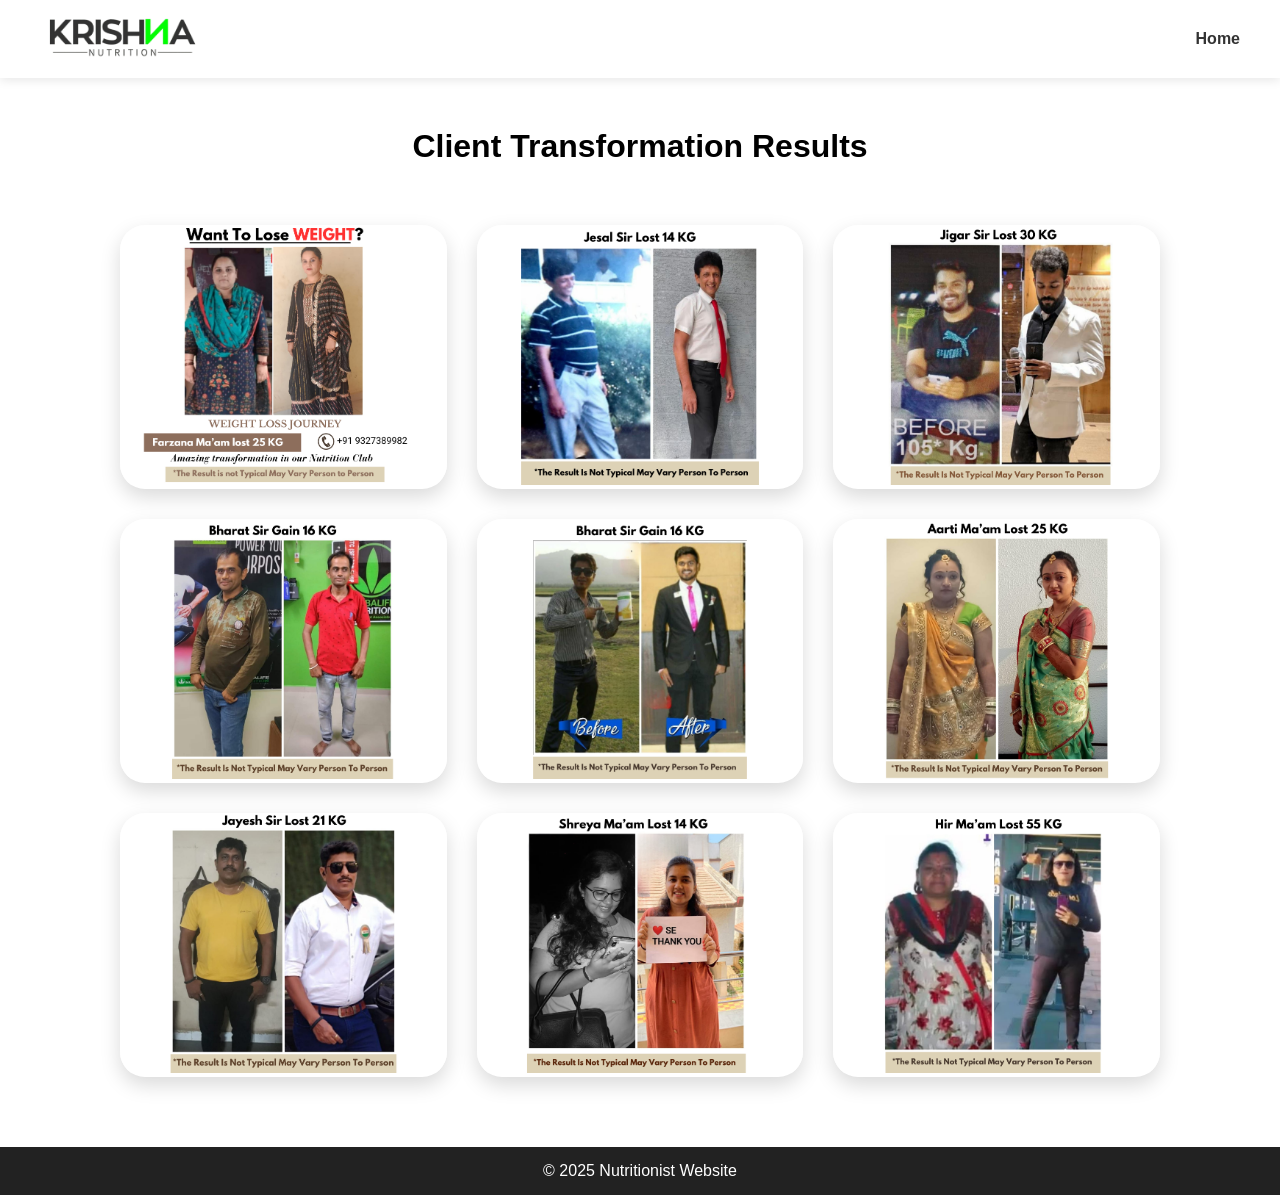
==== results.html @ 7b41bbb6 "Initial Krishnanutrition Website" ====
<!DOCTYPE html>
<html lang="en">
<head>
<meta charset="UTF-8">
<meta name="viewport" content="width=device-width, initial-scale=1.0">
<title>Transformation Results</title>

<style>
:root {
  --primary:#2e8b57;
  --dark:#222;
}

* {margin:0; padding:0; box-sizing:border-box; font-family:Arial, sans-serif;}

header {
  padding:15px 40px;
  display:flex;
  justify-content:space-between;
  align-items:center;
  box-shadow:0 2px 10px rgba(0,0,0,0.1);
}

.logo {font-size:24px; font-weight:bold; color:var(--primary);}
 .logo img {height:48px; display:block;}
nav a {margin-left:20px; text-decoration:none; color:#333; font-weight:600;}

.page-title {
  text-align:center;
  padding:50px 20px 20px;
}

.gallery {
  padding:40px 30px 70px;
  display:grid;
  grid-template-columns: repeat(3, 1fr);
  gap:30px;
  max-width:1100px;
  margin:0 auto;
}

.result-box {
  border-radius:25px;
  overflow:hidden;
  box-shadow:0 8px 20px rgba(0,0,0,0.15);
  background:white;
}

.result-box img {
  width:100%;
  height:260px;
  object-fit:cover;
}

.result-box p {
  text-align:center;
  padding:10px;
  font-weight:600;
}

footer {
  background:var(--dark);
  color:white;
  text-align:center;
  padding:15px;
}

/* Responsive tweaks for gallery */
@media (max-width: 900px) {
  .gallery {
    grid-template-columns: repeat(2, 1fr);
    padding: 30px 20px 50px;
  }
}

@media (max-width: 600px) {
  .gallery {
    grid-template-columns: 1fr;
    padding: 20px 14px 40px;
  }
}
</style>
</head>

<body>

<header>
  <a href="index.html" class="logo">
    <img src="images/mainlogo.png" alt="Krishna Nutrition logo" onerror="this.onerror=null;this.style.display='none'">
  </a>
  <nav>
    <a href="index.html">Home</a>
  </nav>
</header>

<div class="page-title">
  <h1>Client Transformation Results</h1>
</div>

<section class="gallery">

  <div class="result-box">
    <img src="images/t1.png" alt="Transformation example - Weight Loss, 3 months">
  </div>

  <div class="result-box">
    <img src="images/t5.png" alt="Transformation example - Fat Loss Journey">
  </div>

  <div class="result-box">
    <img src="images/t2.png" alt="Transformation example - Healthy Lifestyle">
  </div>

  <div class="result-box">
    <img src="images/t3.png" alt="Transformation example - Muscle Gain">
  </div>

  <div class="result-box">
    <img src="images/t4.png" alt="Transformation example - Weight Management">
  </div>

  <div class="result-box">
    <img src="images/t6.png" alt="Transformation example - Energy Boost">
  </div>

  <div class="result-box">
    <img src="images/t7.png" alt="Transformation example - Body Transformation">
  </div>

  <div class="result-box">
    <img src="images/t8.png" alt="Transformation example - Healthy Routine">
  </div>

  <div class="result-box">
    <img src="images/t9.png" alt="Transformation example - Confidence Gained">
  </div>

</section>

<footer>
  © 2025 Nutritionist Website
</footer>

</body>
</html>
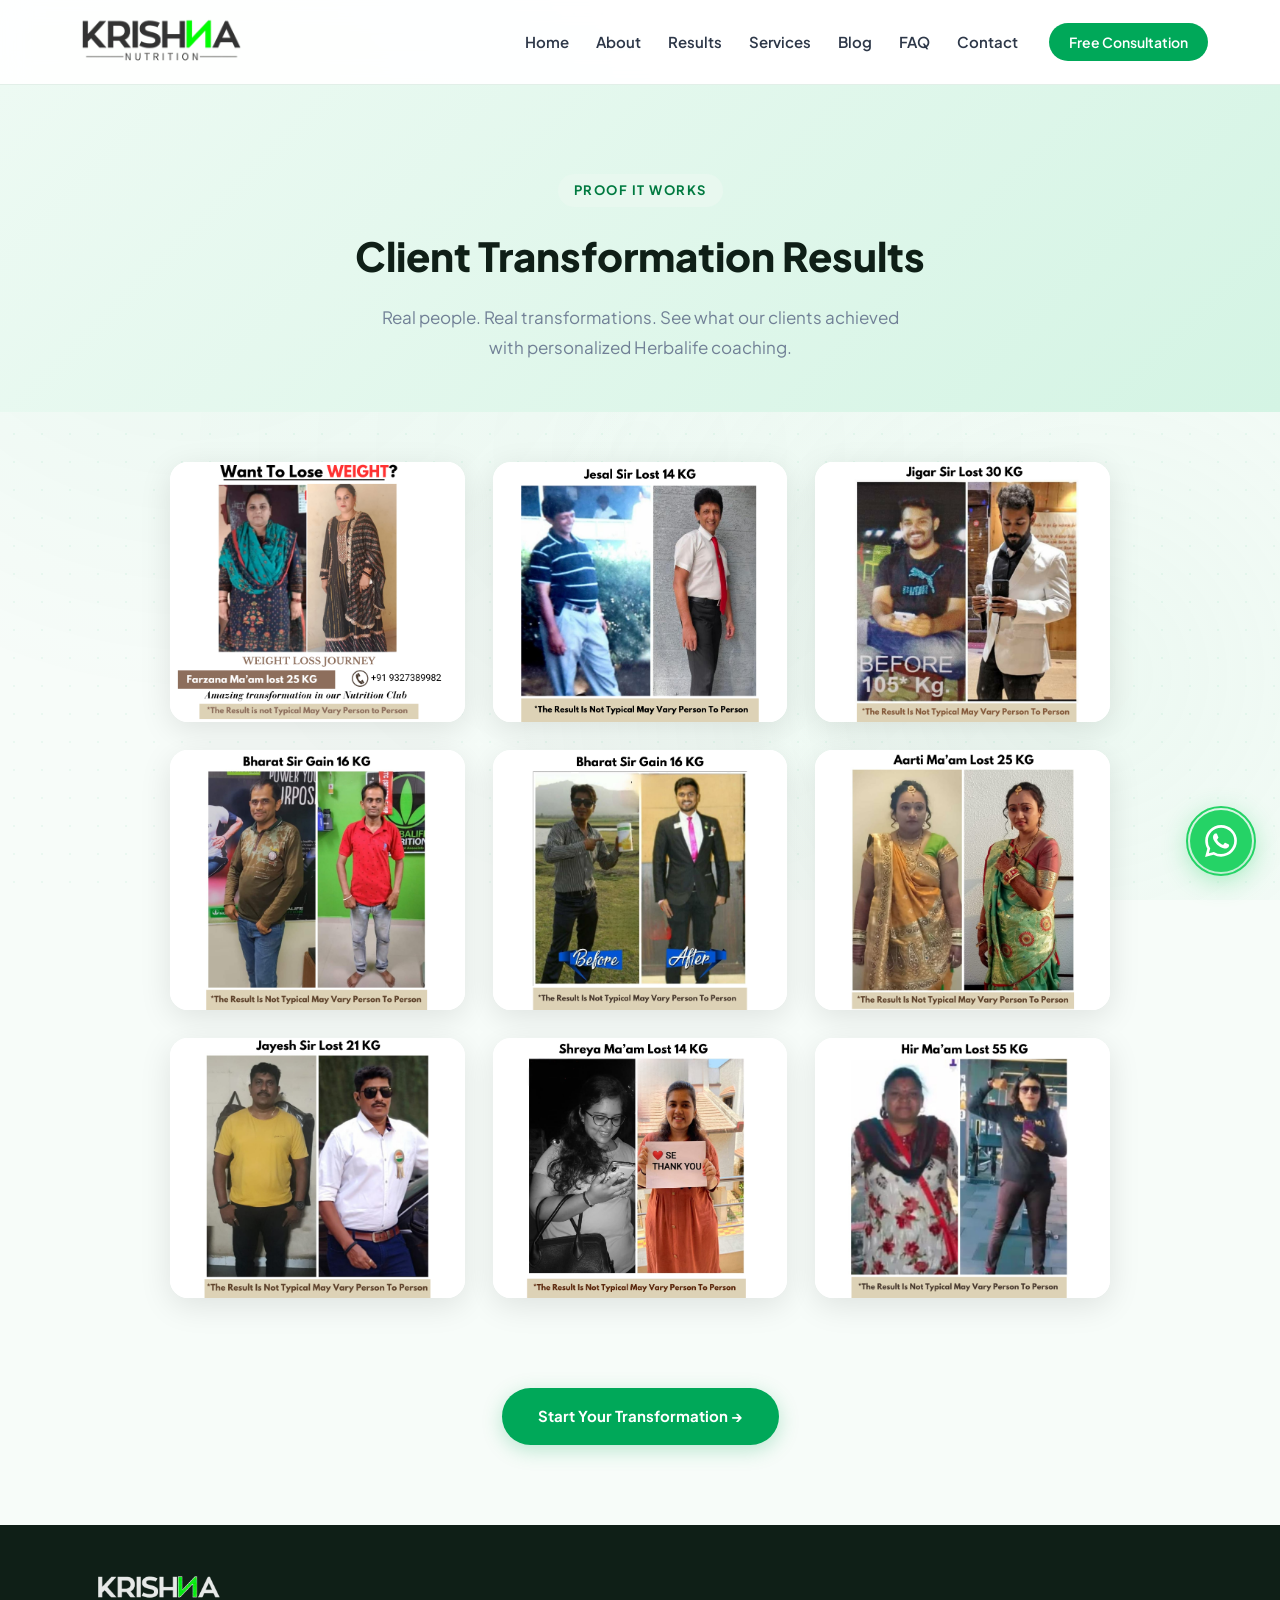
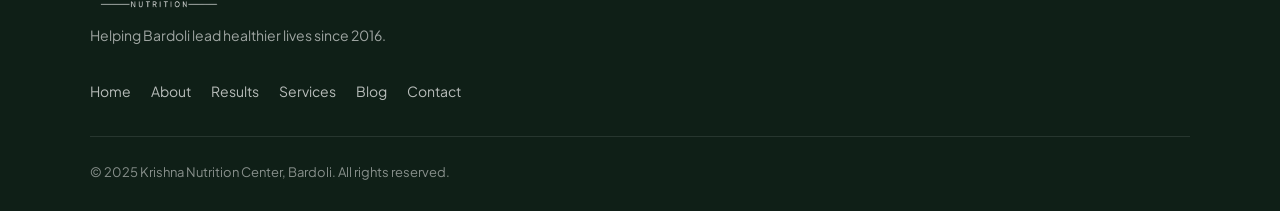
==== commit a7430b45: "Updated website" ====
--- a/results.html
+++ b/results.html
@@ -1,145 +1,181 @@
 <!DOCTYPE html>
 <html lang="en">
 <head>
-<meta charset="UTF-8">
-<meta name="viewport" content="width=device-width, initial-scale=1.0">
-<title>Transformation Results</title>
-
-<style>
-:root {
-  --primary:#2e8b57;
-  --dark:#222;
-}
-
-* {margin:0; padding:0; box-sizing:border-box; font-family:Arial, sans-serif;}
-
-header {
-  padding:15px 40px;
-  display:flex;
-  justify-content:space-between;
-  align-items:center;
-  box-shadow:0 2px 10px rgba(0,0,0,0.1);
-}
-
-.logo {font-size:24px; font-weight:bold; color:var(--primary);}
- .logo img {height:48px; display:block;}
-nav a {margin-left:20px; text-decoration:none; color:#333; font-weight:600;}
-
-.page-title {
-  text-align:center;
-  padding:50px 20px 20px;
-}
-
-.gallery {
-  padding:40px 30px 70px;
-  display:grid;
-  grid-template-columns: repeat(3, 1fr);
-  gap:30px;
-  max-width:1100px;
-  margin:0 auto;
-}
-
-.result-box {
-  border-radius:25px;
-  overflow:hidden;
-  box-shadow:0 8px 20px rgba(0,0,0,0.15);
-  background:white;
-}
-
-.result-box img {
-  width:100%;
-  height:260px;
-  object-fit:cover;
-}
-
-.result-box p {
-  text-align:center;
-  padding:10px;
-  font-weight:600;
-}
-
-footer {
-  background:var(--dark);
-  color:white;
-  text-align:center;
-  padding:15px;
-}
-
-/* Responsive tweaks for gallery */
-@media (max-width: 900px) {
-  .gallery {
-    grid-template-columns: repeat(2, 1fr);
-    padding: 30px 20px 50px;
-  }
-}
-
-@media (max-width: 600px) {
-  .gallery {
-    grid-template-columns: 1fr;
-    padding: 20px 14px 40px;
-  }
-}
-</style>
+  <meta charset="UTF-8">
+  <meta name="viewport" content="width=device-width, initial-scale=1.0">
+  <title>Transformation Results | Krishna Nutrition Bardoli</title>
+  <meta name="description" content="Real client transformation results from Krishna Nutrition Center, Bardoli. Weight loss, fat loss, and wellness success stories.">
+  <link rel="preconnect" href="https://fonts.googleapis.com">
+  <link href="https://fonts.googleapis.com/css2?family=Plus+Jakarta+Sans:wght@400;500;600;700;800&display=swap" rel="stylesheet">
+  <link rel="stylesheet" href="style.css">
+  <style>
+    .results-hero {
+      text-align: center;
+      padding: 90px 80px 50px;
+      background: linear-gradient(135deg, #edfaf3, #d4f4e4);
+    }
+    .results-hero h1 {
+      font-size: 40px;
+      font-weight: 800;
+      color: var(--dark);
+      margin-bottom: 12px;
+    }
+    .results-hero p {
+      color: var(--text-muted);
+      font-size: 17px;
+      max-width: 520px;
+      margin: 0 auto;
+    }
+    .gallery {
+      padding: 50px 80px 90px;
+      display: grid;
+      grid-template-columns: repeat(3, 1fr);
+      gap: 28px;
+      max-width: 1100px;
+      margin: 0 auto;
+    }
+    .result-box {
+      border-radius: var(--radius);
+      overflow: hidden;
+      box-shadow: var(--shadow-md);
+      background: white;
+      transition: transform var(--transition), box-shadow var(--transition);
+    }
+    .result-box:hover {
+      transform: translateY(-6px);
+      box-shadow: var(--shadow-lg);
+    }
+    .result-box img {
+      width: 100%;
+      height: 260px;
+      object-fit: cover;
+    }
+    .results-cta {
+      text-align: center;
+      padding: 0 24px 80px;
+    }
+    @media (max-width: 1024px) {
+      .results-hero { padding: 80px 40px 40px; }
+      .gallery { padding: 40px 40px 70px; grid-template-columns: repeat(2, 1fr); }
+    }
+    @media (max-width: 600px) {
+      .results-hero { padding: 80px 24px 36px; }
+      .results-hero h1 { font-size: 28px; }
+      .gallery { grid-template-columns: 1fr; padding: 30px 20px 60px; gap: 20px; }
+      .result-box img { height: 220px; }
+    }
+  </style>
 </head>
-
 <body>
 
-<header>
-  <a href="index.html" class="logo">
-    <img src="images/mainlogo.png" alt="Krishna Nutrition logo" onerror="this.onerror=null;this.style.display='none'">
+<header id="site-header">
+  <a href="index.html" class="logo" aria-label="Krishna Nutrition Home">
+    <img src="images/mainlogo.png" alt="Krishna Nutrition logo" height="52">
   </a>
-  <nav>
+  <button class="menu-toggle" id="menuToggle" aria-label="Toggle menu" aria-expanded="false">
+    <span></span><span></span><span></span>
+  </button>
+  <nav id="navMenu" role="navigation" aria-label="Main navigation">
     <a href="index.html">Home</a>
+    <a href="index.html#about">About</a>
+    <a href="results.html">Results</a>
+    <a href="index.html#services">Services</a>
+    <a href="blog.html">Blog</a>
+    <a href="index.html#faq">FAQ</a>
+    <a href="index.html#contact">Contact</a>
+    <a href="https://wa.link/cjnxnb" class="nav-cta" target="_blank" rel="noopener">Free Consultation</a>
   </nav>
 </header>
 
-<div class="page-title">
+<section class="results-hero">
+  <span class="section-label">Proof It Works</span>
   <h1>Client Transformation Results</h1>
-</div>
+  <p>Real people. Real transformations. See what our clients achieved with personalized Herbalife coaching.</p>
+</section>
 
-<section class="gallery">
+<section class="gallery" aria-label="Transformation gallery">
 
   <div class="result-box">
-    <img src="images/t1.png" alt="Transformation example - Weight Loss, 3 months">
+    <img src="images/t1.png" alt="Transformation example - Weight Loss, 3 months" loading="lazy">
   </div>
-
   <div class="result-box">
-    <img src="images/t5.png" alt="Transformation example - Fat Loss Journey">
+    <img src="images/t5.png" alt="Transformation example - Fat Loss Journey" loading="lazy">
   </div>
-
   <div class="result-box">
-    <img src="images/t2.png" alt="Transformation example - Healthy Lifestyle">
+    <img src="images/t2.png" alt="Transformation example - Healthy Lifestyle" loading="lazy">
   </div>
-
   <div class="result-box">
-    <img src="images/t3.png" alt="Transformation example - Muscle Gain">
+    <img src="images/t3.png" alt="Transformation example - Muscle Gain" loading="lazy">
   </div>
-
   <div class="result-box">
-    <img src="images/t4.png" alt="Transformation example - Weight Management">
+    <img src="images/t4.png" alt="Transformation example - Weight Management" loading="lazy">
   </div>
-
   <div class="result-box">
-    <img src="images/t6.png" alt="Transformation example - Energy Boost">
+    <img src="images/t6.png" alt="Transformation example - Energy Boost" loading="lazy">
   </div>
-
   <div class="result-box">
-    <img src="images/t7.png" alt="Transformation example - Body Transformation">
+    <img src="images/t7.png" alt="Transformation example - Body Transformation" loading="lazy">
   </div>
-
   <div class="result-box">
-    <img src="images/t8.png" alt="Transformation example - Healthy Routine">
+    <img src="images/t8.png" alt="Transformation example - Healthy Routine" loading="lazy">
   </div>
-
   <div class="result-box">
-    <img src="images/t9.png" alt="Transformation example - Confidence Gained">
+    <img src="images/t9.png" alt="Transformation example - Confidence Gained" loading="lazy">
   </div>
 
 </section>
 
+<div class="results-cta">
+  <a href="index.html#contact" class="see-more-btn">Start Your Transformation →</a>
+</div>
+
 <footer>
-  © 2025 Nutritionist Website
+  <div class="footer-inner">
+    <div class="footer-brand">
+      <img src="images/mainlogo.png" alt="Krishna Nutrition" height="40" loading="lazy">
+      <p>Helping Bardoli lead healthier lives since 2016.</p>
+    </div>
+    <div class="footer-links">
+      <a href="index.html">Home</a>
+      <a href="index.html#about">About</a>
+      <a href="results.html">Results</a>
+      <a href="index.html#services">Services</a>
+      <a href="blog.html">Blog</a>
+      <a href="index.html#contact">Contact</a>
+    </div>
+    <div class="footer-bottom">
+      <p>© 2025 Krishna Nutrition Center, Bardoli. All rights reserved.</p>
+    </div>
+  </div>
 </footer>
 
+<a href="https://wa.link/cjnxnb" class="float-whatsapp" target="_blank" rel="noopener" aria-label="Chat on WhatsApp">
+  <span class="fab-tooltip">Chat with us!</span>
+  <svg class="fab-wa-icon" viewBox="0 0 24 24" fill="currentColor" aria-hidden="true" width="32" height="32">
+    <path d="M17.472 14.382c-.297-.149-1.758-.867-2.03-.967-.273-.099-.471-.148-.67.15-.197.297-.767.966-.94 1.164-.173.199-.347.223-.644.075-.297-.15-1.255-.463-2.39-1.475-.883-.788-1.48-1.761-1.653-2.059-.173-.297-.018-.458.13-.606.134-.133.298-.347.446-.52.149-.174.198-.298.298-.497.099-.198.05-.371-.025-.52-.075-.149-.669-1.612-.916-2.207-.242-.579-.487-.5-.669-.51-.173-.008-.371-.01-.57-.01-.198 0-.52.074-.792.372-.272.297-1.04 1.016-1.04 2.479 0 1.462 1.065 2.875 1.213 3.074.149.198 2.096 3.2 5.077 4.487.709.306 1.262.489 1.694.625.712.227 1.36.195 1.871.118.571-.085 1.758-.719 2.006-1.413.248-.694.248-1.289.173-1.413-.074-.124-.272-.198-.57-.347m-5.421 7.403h-.004a9.87 9.87 0 01-5.031-1.378l-.361-.214-3.741.982.998-3.648-.235-.374a9.86 9.86 0 01-1.51-5.26c.001-5.45 4.436-9.884 9.888-9.884 2.64 0 5.122 1.03 6.988 2.898a9.825 9.825 0 012.893 6.994c-.003 5.45-4.437 9.884-9.885 9.884m8.413-18.297A11.815 11.815 0 0012.05 0C5.495 0 .16 5.335.157 11.892c0 2.096.547 4.142 1.588 5.945L.057 24l6.305-1.654a11.882 11.882 0 005.683 1.448h.005c6.554 0 11.89-5.335 11.893-11.893a11.821 11.821 0 00-3.48-8.413z"/>
+  </svg>
+  <span class="fab-pulse-ring" aria-hidden="true"></span>
+</a>
+
+<script defer>
+  const menuToggle = document.getElementById('menuToggle');
+  const navMenu = document.getElementById('navMenu');
+  menuToggle.addEventListener('click', function() {
+    const expanded = this.getAttribute('aria-expanded') === 'true';
+    this.setAttribute('aria-expanded', !expanded);
+    this.classList.toggle('active');
+    navMenu.classList.toggle('mobile-open');
+  });
+  navMenu.querySelectorAll('a').forEach(link => {
+    link.addEventListener('click', () => {
+      menuToggle.classList.remove('active');
+      menuToggle.setAttribute('aria-expanded', 'false');
+      navMenu.classList.remove('mobile-open');
+    });
+  });
+  window.addEventListener('scroll', () => {
+    document.getElementById('site-header').classList.toggle('scrolled', window.scrollY > 50);
+  });
+</script>
 </body>
 </html>
--- a/style.css
+++ b/style.css
@@ -0,0 +1,995 @@
+/* =========================================
+   KRISHNA NUTRITION – ENHANCED STYLESHEET
+   ========================================= */
+
+/* VARIABLES */
+:root {
+  --primary: #00a859;
+  --primary-dark: #007a40;
+  --primary-light: #e8f8ef;
+  --secondary: #f5fdf8;
+  --accent: #a7e3c3;
+  --dark: #0f1f17;
+  --text: #2d3748;
+  --text-muted: #718096;
+  --light: #ffffff;
+  --border: #e2efe8;
+  --radius: 18px;
+  --radius-sm: 10px;
+  --shadow: 0 4px 20px rgba(0,0,0,0.06);
+  --shadow-md: 0 8px 32px rgba(0,0,0,0.10);
+  --shadow-lg: 0 16px 48px rgba(0,0,0,0.12);
+  --transition: 0.3s ease;
+}
+
+/* RESET */
+*, *::before, *::after {
+  margin: 0;
+  padding: 0;
+  box-sizing: border-box;
+}
+
+html { scroll-behavior: smooth; }
+
+body {
+  font-family: 'Plus Jakarta Sans', 'Segoe UI', system-ui, sans-serif;
+  line-height: 1.75;
+  color: var(--text);
+  background-color: #f7fcf9;
+  overflow-x: hidden;
+  position: relative;
+}
+
+/* Site-wide subtle background pattern */
+body::before {
+  content: "";
+  position: fixed;
+  inset: 0;
+  z-index: -2;
+  background:
+    radial-gradient(circle at 15% 20%, rgba(0,168,89,0.06) 0%, transparent 40%),
+    radial-gradient(circle at 85% 75%, rgba(167,227,195,0.12) 0%, transparent 45%),
+    radial-gradient(circle at 50% 50%, rgba(0,168,89,0.03) 0%, transparent 60%);
+  pointer-events: none;
+}
+body::after {
+  content: "";
+  position: fixed;
+  inset: 0;
+  z-index: -1;
+  opacity: 0.35;
+  background-image:
+    radial-gradient(rgba(0,168,89,0.15) 1px, transparent 1px);
+  background-size: 28px 28px;
+  pointer-events: none;
+}
+
+img { max-width: 100%; display: block; }
+
+/* ── ANIMATIONS ── */
+.fade-in {
+  opacity: 0;
+  transform: translateY(28px);
+  transition: opacity 0.6s ease, transform 0.6s ease;
+}
+.fade-in.visible {
+  opacity: 1;
+  transform: none;
+}
+
+/* ── SECTION HELPERS ── */
+.section-header {
+  text-align: center;
+  margin-bottom: 56px;
+}
+.section-label {
+  display: inline-block;
+  background: var(--primary-light);
+  color: var(--primary-dark);
+  font-size: 13px;
+  font-weight: 700;
+  letter-spacing: 1.5px;
+  text-transform: uppercase;
+  padding: 5px 16px;
+  border-radius: 30px;
+  margin-bottom: 14px;
+}
+.section-header h2 {
+  font-size: 38px;
+  font-weight: 800;
+  color: var(--dark);
+  margin-bottom: 12px;
+  letter-spacing: -0.5px;
+}
+.section-sub {
+  color: var(--text-muted);
+  font-size: 17px;
+  max-width: 520px;
+  margin: 0 auto;
+}
+
+/* ── NAVBAR ── */
+header {
+  background: rgba(255,255,255,0.92);
+  backdrop-filter: blur(14px);
+  -webkit-backdrop-filter: blur(14px);
+  display: flex;
+  justify-content: space-between;
+  align-items: center;
+  padding: 16px 72px;
+  position: sticky;
+  top: 0;
+  z-index: 1000;
+  box-shadow: 0 1px 0 var(--border);
+  transition: box-shadow var(--transition);
+}
+header.scrolled {
+  box-shadow: 0 4px 24px rgba(0,0,0,0.08);
+}
+.logo img { height: 52px; width: auto; }
+
+nav a {
+  margin-left: 24px;
+  text-decoration: none;
+  color: var(--text);
+  font-weight: 600;
+  font-size: 15px;
+  position: relative;
+  transition: color var(--transition);
+}
+nav a::after {
+  content: "";
+  position: absolute;
+  width: 0;
+  height: 2px;
+  bottom: -4px;
+  left: 0;
+  background: var(--primary);
+  transition: width var(--transition);
+  border-radius: 2px;
+}
+nav a:hover { color: var(--primary); }
+nav a:hover::after { width: 100%; }
+
+.nav-cta {
+  background: var(--primary) !important;
+  color: white !important;
+  padding: 10px 20px;
+  border-radius: 30px;
+  font-size: 14px;
+  margin-left: 28px !important;
+  transition: background var(--transition), transform var(--transition) !important;
+}
+.nav-cta:hover {
+  background: var(--primary-dark) !important;
+  transform: translateY(-2px);
+}
+.nav-cta::after { display: none !important; }
+
+/* ── HAMBURGER ── */
+.menu-toggle {
+  display: none;
+  flex-direction: column;
+  justify-content: center;
+  gap: 5px;
+  cursor: pointer;
+  background: none;
+  border: none;
+  padding: 4px;
+}
+.menu-toggle span {
+  height: 2.5px;
+  width: 24px;
+  background: var(--dark);
+  border-radius: 2px;
+  transition: var(--transition);
+}
+.menu-toggle.active span:nth-child(1) { transform: rotate(45deg) translate(5px, 5px); }
+.menu-toggle.active span:nth-child(2) { opacity: 0; }
+.menu-toggle.active span:nth-child(3) { transform: rotate(-45deg) translate(5px, -5px); }
+
+/* ── HERO ── */
+.hero {
+  min-height: 100vh;
+  display: flex;
+  align-items: center;
+  justify-content: center;
+  padding: 100px 72px 60px;
+  background: linear-gradient(135deg, #ffffff 0%, #edfaf3 60%, #d4f4e4 100%);
+  position: relative;
+  overflow: hidden;
+}
+.hero::before {
+  content: "";
+  position: absolute;
+  width: 500px;
+  height: 500px;
+  background: radial-gradient(circle, rgba(0,168,89,0.08) 0%, transparent 70%);
+  top: -100px;
+  right: -100px;
+  pointer-events: none;
+}
+.hero-container {
+  display: flex;
+  align-items: center;
+  justify-content: space-between;
+  width: 100%;
+  max-width: 1200px;
+  gap: 60px;
+}
+.hero-content { flex: 1; }
+
+.tagline-badge {
+  display: inline-block;
+  background: linear-gradient(90deg, #e8f8ef, #d0f4e4);
+  color: var(--primary-dark);
+  font-size: 13px;
+  font-weight: 700;
+  padding: 6px 16px;
+  border-radius: 30px;
+  margin-bottom: 20px;
+  border: 1px solid var(--accent);
+}
+
+.hero h1 {
+  font-size: 46px;
+  font-weight: 800;
+  line-height: 1.2;
+  margin-bottom: 20px;
+  color: var(--dark);
+  letter-spacing: -1px;
+}
+.hero h1 span {
+  color: var(--primary);
+  position: relative;
+}
+
+.description {
+  color: var(--text-muted);
+  font-size: 17px;
+  margin-bottom: 32px;
+  max-width: 500px;
+  line-height: 1.8;
+}
+
+/* HERO STATS */
+.hero-stats {
+  display: flex;
+  align-items: center;
+  gap: 20px;
+  margin-bottom: 36px;
+  flex-wrap: wrap;
+}
+.stat { text-align: center; }
+.stat strong {
+  display: block;
+  font-size: 26px;
+  font-weight: 800;
+  color: var(--primary);
+}
+.stat span {
+  font-size: 13px;
+  color: var(--text-muted);
+  font-weight: 500;
+}
+.stat-divider {
+  width: 1px;
+  height: 40px;
+  background: var(--border);
+}
+
+/* BUTTONS */
+.buttons { display: flex; gap: 14px; flex-wrap: wrap; }
+.btn {
+  padding: 14px 26px;
+  border-radius: 30px;
+  text-decoration: none;
+  font-weight: 700;
+  font-size: 15px;
+  display: inline-flex;
+  align-items: center;
+  gap: 8px;
+  transition: transform var(--transition), box-shadow var(--transition), background var(--transition);
+}
+.primary {
+  background: var(--primary);
+  color: white;
+  box-shadow: 0 4px 20px rgba(0,168,89,0.3);
+}
+.primary:hover {
+  background: var(--primary-dark);
+  transform: translateY(-3px);
+  box-shadow: 0 8px 28px rgba(0,168,89,0.35);
+}
+.secondary {
+  border: 2px solid var(--primary);
+  color: var(--primary);
+  background: transparent;
+}
+.secondary:hover {
+  background: var(--primary-light);
+  transform: translateY(-3px);
+}
+
+/* HERO IMAGE */
+.hero-image { flex: 1; display: flex; justify-content: center; align-items: flex-end; }
+.hero-image img {
+  width: 100%;
+  max-width: 420px;
+  height: auto;
+  filter: drop-shadow(0 20px 40px rgba(0,0,0,0.1));
+  animation: float 4s ease-in-out infinite;
+}
+@keyframes float {
+  0%, 100% { transform: translateY(0); }
+  50% { transform: translateY(-14px); }
+}
+
+/* ── TRUST BAR ── */
+.trust-bar {
+  background: var(--primary);
+  padding: 14px 40px;
+  overflow: hidden;
+}
+.trust-bar-inner {
+  display: flex;
+  align-items: center;
+  justify-content: center;
+  gap: 20px;
+  flex-wrap: wrap;
+}
+.trust-item {
+  color: white;
+  font-size: 14px;
+  font-weight: 600;
+  white-space: nowrap;
+}
+.trust-dot {
+  width: 5px;
+  height: 5px;
+  background: rgba(255,255,255,0.5);
+  border-radius: 50%;
+}
+
+/* ── ABOUT ── */
+.about {
+  padding: 100px 80px;
+  background: linear-gradient(180deg, rgba(255,255,255,0.92) 0%, rgba(245,253,248,0.95) 100%);
+  position: relative;
+  overflow: hidden;
+}
+.about::before {
+  content: "";
+  position: absolute;
+  width: 320px;
+  height: 320px;
+  background: radial-gradient(circle, rgba(0,168,89,0.08) 0%, transparent 70%);
+  top: -80px;
+  left: -80px;
+  pointer-events: none;
+}
+.about-showcase {
+  display: grid;
+  grid-template-columns: 380px 1fr;
+  gap: 36px;
+  max-width: 1100px;
+  margin: 0 auto;
+  align-items: start;
+}
+.about-hero-card {
+  background: linear-gradient(145deg, var(--primary) 0%, var(--primary-dark) 100%);
+  color: white;
+  padding: 40px 32px;
+  border-radius: 24px;
+  box-shadow: 0 20px 50px rgba(0,168,89,0.25);
+  position: sticky;
+  top: 100px;
+}
+.about-hero-badge {
+  display: inline-block;
+  background: rgba(255,255,255,0.2);
+  font-size: 12px;
+  font-weight: 700;
+  letter-spacing: 1px;
+  text-transform: uppercase;
+  padding: 5px 14px;
+  border-radius: 20px;
+  margin-bottom: 18px;
+}
+.about-hero-card h3 {
+  font-size: 28px;
+  font-weight: 800;
+  margin-bottom: 14px;
+  line-height: 1.3;
+}
+.about-hero-card h3 span { color: var(--accent); }
+.about-hero-text {
+  font-size: 15px;
+  line-height: 1.75;
+  opacity: 0.92;
+  margin-bottom: 28px;
+}
+.about-cta-btn {
+  width: 100%;
+  justify-content: center;
+  background: white !important;
+  color: var(--primary-dark) !important;
+  box-shadow: 0 4px 16px rgba(0,0,0,0.12) !important;
+}
+.about-cta-btn:hover {
+  background: var(--accent) !important;
+  color: var(--dark) !important;
+}
+.about-story-grid {
+  display: flex;
+  flex-direction: column;
+  gap: 20px;
+}
+.about-story-card {
+  background: white;
+  padding: 28px 30px 28px 70px;
+  border-radius: var(--radius);
+  box-shadow: var(--shadow);
+  border: 1px solid var(--border);
+  position: relative;
+  transition: transform var(--transition), box-shadow var(--transition);
+}
+.about-story-card:hover {
+  transform: translateX(6px);
+  box-shadow: var(--shadow-md);
+}
+.story-number {
+  position: absolute;
+  left: 24px;
+  top: 28px;
+  font-size: 32px;
+  font-weight: 800;
+  color: var(--primary-light);
+  line-height: 1;
+}
+.story-icon {
+  font-size: 28px;
+  margin-bottom: 10px;
+}
+.about-story-card h3 {
+  color: var(--primary-dark);
+  font-size: 18px;
+  font-weight: 700;
+  margin-bottom: 10px;
+}
+.about-story-card p {
+  color: var(--text-muted);
+  font-size: 15px;
+  line-height: 1.8;
+}
+.about-story-highlight {
+  background: linear-gradient(135deg, #f5fff8 0%, #e8f8ef 100%);
+  border-color: var(--accent);
+}
+.about-values {
+  list-style: none;
+  margin-top: 14px;
+  display: flex;
+  flex-wrap: wrap;
+  gap: 10px 20px;
+}
+.about-values li {
+  font-size: 14px;
+  font-weight: 600;
+  color: var(--primary-dark);
+}
+
+/* ── RESULTS ── */
+.results {
+  padding: 100px 80px;
+  background: linear-gradient(135deg, #f5fff8, #edfaf3);
+  text-align: center;
+}
+.result-cards { max-width: 900px; margin: 0 auto 36px; }
+.result-card {
+  border-radius: 24px;
+  overflow: hidden;
+  box-shadow: var(--shadow-lg);
+}
+.result-card img { width: 100%; }
+.see-more-btn {
+  display: inline-block;
+  padding: 15px 36px;
+  background: var(--primary);
+  color: white;
+  border-radius: 30px;
+  text-decoration: none;
+  font-weight: 700;
+  font-size: 15px;
+  box-shadow: 0 5px 20px rgba(0,168,89,0.25);
+  transition: background var(--transition), transform var(--transition);
+}
+.see-more-btn:hover { background: var(--primary-dark); transform: translateY(-3px); }
+
+/* ── SERVICES ── */
+.services {
+  padding: 100px 80px;
+  background: white;
+  text-align: center;
+}
+.service-list {
+  display: flex;
+  gap: 28px;
+  justify-content: center;
+  flex-wrap: wrap;
+  max-width: 1100px;
+  margin: 0 auto;
+}
+.service {
+  width: 320px;
+  background: var(--secondary);
+  border-radius: var(--radius);
+  overflow: hidden;
+  transition: transform var(--transition), box-shadow var(--transition);
+  box-shadow: var(--shadow);
+  text-align: left;
+}
+.service:hover {
+  transform: translateY(-8px);
+  box-shadow: var(--shadow-lg);
+}
+.service-image { position: relative; }
+.service img { width: 100%; height: 200px; object-fit: cover; }
+.service-badge {
+  position: absolute;
+  top: 14px;
+  left: 14px;
+  background: var(--primary);
+  color: white;
+  font-size: 11px;
+  font-weight: 700;
+  padding: 4px 12px;
+  border-radius: 20px;
+  letter-spacing: 0.5px;
+}
+.service-content { padding: 22px 24px 26px; }
+.service h3 { color: var(--dark); font-size: 18px; font-weight: 700; margin-bottom: 10px; }
+.service p { color: var(--text-muted); font-size: 14px; line-height: 1.7; margin-bottom: 16px; }
+.service-link {
+  color: var(--primary);
+  font-weight: 700;
+  text-decoration: none;
+  font-size: 14px;
+  transition: gap var(--transition);
+}
+.service-link:hover { text-decoration: underline; }
+
+/* ── BLOG ── */
+.blog {
+  padding: 100px 80px;
+  background: linear-gradient(135deg, #f5fff8, #edf9f2);
+}
+.blog-grid {
+  display: grid;
+  grid-template-columns: repeat(3, 1fr);
+  gap: 28px;
+  max-width: 1100px;
+  margin: 0 auto 40px;
+}
+.blog-card {
+  background: white;
+  border-radius: var(--radius);
+  overflow: hidden;
+  box-shadow: var(--shadow);
+  transition: transform var(--transition), box-shadow var(--transition);
+  display: flex;
+  flex-direction: column;
+}
+.blog-card:hover {
+  transform: translateY(-8px);
+  box-shadow: var(--shadow-lg);
+}
+.blog-card-img { position: relative; }
+.blog-placeholder {
+  height: 190px;
+  display: flex;
+  align-items: center;
+  justify-content: center;
+}
+.blog-placeholder-1 { background: linear-gradient(135deg, #e8f8ef, #c8f0da); }
+.blog-placeholder-2 { background: linear-gradient(135deg, #e0f4ff, #b8e4f8); }
+.blog-placeholder-3 { background: linear-gradient(135deg, #f3e8ff, #e0c8f8); }
+.blog-icon { font-size: 60px; }
+.blog-category {
+  position: absolute;
+  top: 14px;
+  left: 14px;
+  background: var(--primary);
+  color: white;
+  font-size: 11px;
+  font-weight: 700;
+  padding: 4px 12px;
+  border-radius: 20px;
+  text-transform: uppercase;
+  letter-spacing: 0.5px;
+}
+.blog-card-body { padding: 24px; flex: 1; display: flex; flex-direction: column; }
+.blog-date { font-size: 13px; color: var(--text-muted); margin-bottom: 10px; }
+.blog-card-body h3 { font-size: 17px; font-weight: 700; line-height: 1.4; margin-bottom: 12px; color: var(--dark); }
+.blog-card-body h3 a { text-decoration: none; color: inherit; transition: color var(--transition); }
+.blog-card-body h3 a:hover { color: var(--primary); }
+.blog-excerpt { font-size: 14px; color: var(--text-muted); line-height: 1.7; flex: 1; margin-bottom: 18px; }
+.blog-read-more {
+  color: var(--primary);
+  font-weight: 700;
+  text-decoration: none;
+  font-size: 14px;
+  transition: color var(--transition);
+}
+.blog-read-more:hover { color: var(--primary-dark); }
+.blog-cta { text-align: center; }
+
+/* ── FAQ ── */
+.faq {
+  padding: 100px 80px;
+  background: white;
+}
+.faq-list {
+  max-width: 760px;
+  margin: 0 auto;
+  display: flex;
+  flex-direction: column;
+  gap: 14px;
+}
+.faq-item {
+  background: var(--secondary);
+  border-radius: var(--radius-sm);
+  border: 1px solid var(--border);
+  overflow: hidden;
+  transition: box-shadow var(--transition);
+}
+.faq-item:hover, .faq-item.open { box-shadow: var(--shadow); }
+.faq-question {
+  width: 100%;
+  background: none;
+  border: none;
+  display: flex;
+  align-items: center;
+  justify-content: space-between;
+  padding: 20px 24px;
+  font-size: 16px;
+  font-weight: 700;
+  color: var(--dark);
+  cursor: pointer;
+  text-align: left;
+  font-family: inherit;
+  transition: color var(--transition);
+}
+.faq-question:hover { color: var(--primary); }
+.faq-item.open .faq-question { color: var(--primary); }
+.faq-icon {
+  font-size: 22px;
+  color: var(--primary);
+  font-weight: 400;
+  transition: transform var(--transition);
+  flex-shrink: 0;
+  margin-left: 12px;
+}
+.faq-item.open .faq-icon { transform: rotate(45deg); }
+.faq-answer {
+  max-height: 0;
+  overflow: hidden;
+  transition: max-height 0.4s ease, padding 0.3s ease;
+  padding: 0 24px;
+}
+.faq-item.open .faq-answer {
+  max-height: 300px;
+  padding: 0 24px 22px;
+}
+.faq-answer p { color: var(--text-muted); font-size: 15px; line-height: 1.8; }
+
+/* ── CONTACT ── */
+.contact { padding: 100px 80px; background: var(--secondary); }
+.contact-container {
+  display: grid;
+  grid-template-columns: 1fr 1fr;
+  gap: 40px;
+  max-width: 1100px;
+  margin: 0 auto;
+}
+.contact-info {
+  background: white;
+  padding: 40px;
+  border-radius: var(--radius);
+  box-shadow: var(--shadow);
+  display: flex;
+  flex-direction: column;
+  gap: 24px;
+}
+.contact-info-item { display: flex; align-items: flex-start; gap: 16px; }
+.contact-icon { font-size: 24px; flex-shrink: 0; }
+.contact-info h3 { font-size: 14px; font-weight: 700; color: var(--primary); margin-bottom: 4px; text-transform: uppercase; letter-spacing: 0.5px; }
+.contact-info p, .contact-info address { color: var(--text-muted); font-style: normal; font-size: 15px; line-height: 1.7; }
+.contact-link { color: var(--primary); text-decoration: none; font-weight: 600; }
+.contact-link:hover { text-decoration: underline; }
+
+/* Consultation Form */
+.contact-form-card {
+  background: white;
+  padding: 36px;
+  border-radius: var(--radius);
+  box-shadow: var(--shadow-md);
+  border: 1px solid var(--border);
+}
+.form-card-header {
+  margin-bottom: 24px;
+}
+.form-card-header h3 {
+  font-size: 22px;
+  font-weight: 700;
+  color: var(--dark);
+  margin-bottom: 8px;
+}
+.form-card-header p {
+  color: var(--text-muted);
+  font-size: 15px;
+  line-height: 1.6;
+}
+.consultation-form { display: flex; flex-direction: column; gap: 16px; }
+.form-row {
+  display: grid;
+  grid-template-columns: 1fr 1fr;
+  gap: 16px;
+}
+.form-group { display: flex; flex-direction: column; gap: 6px; }
+.form-group label {
+  font-size: 14px;
+  font-weight: 600;
+  color: var(--dark);
+}
+.required { color: #e53e3e; }
+.optional { color: var(--text-muted); font-weight: 400; font-size: 12px; }
+.consultation-form input,
+.consultation-form select,
+.consultation-form textarea {
+  width: 100%;
+  padding: 12px 16px;
+  border: 2px solid var(--border);
+  border-radius: var(--radius-sm);
+  font-family: inherit;
+  font-size: 15px;
+  color: var(--text);
+  background: var(--secondary);
+  transition: border-color var(--transition), box-shadow var(--transition);
+  -webkit-appearance: none;
+  appearance: none;
+}
+.consultation-form select {
+  background-image: url("data:image/svg+xml,%3Csvg xmlns='http://www.w3.org/2000/svg' width='12' height='12' viewBox='0 0 12 12'%3E%3Cpath fill='%23718096' d='M6 8L1 3h10z'/%3E%3C/svg%3E");
+  background-repeat: no-repeat;
+  background-position: right 14px center;
+  padding-right: 36px;
+  cursor: pointer;
+}
+.consultation-form input:focus,
+.consultation-form select:focus,
+.consultation-form textarea:focus {
+  outline: none;
+  border-color: var(--primary);
+  box-shadow: 0 0 0 3px rgba(0,168,89,0.12);
+  background: white;
+}
+.consultation-form input:invalid:not(:placeholder-shown),
+.consultation-form select:invalid:not([value=""]),
+.consultation-form textarea:invalid:not(:placeholder-shown) {
+  border-color: #fc8181;
+}
+.consultation-form textarea { resize: vertical; min-height: 80px; }
+.form-submit-btn {
+  width: 100%;
+  justify-content: center;
+  margin-top: 4px;
+  border: none;
+  cursor: pointer;
+  font-family: inherit;
+}
+.form-note {
+  font-size: 13px;
+  color: var(--text-muted);
+  text-align: center;
+}
+.contact-social-row {
+  display: flex;
+  align-items: center;
+  justify-content: center;
+  gap: 14px;
+  margin-top: 24px;
+  padding-top: 20px;
+  border-top: 1px solid var(--border);
+}
+.contact-social-row span {
+  font-size: 14px;
+  font-weight: 600;
+  color: var(--text-muted);
+}
+.social-icons { display: flex; gap: 12px; }
+.social-icons img {
+  width: 40px;
+  height: 40px;
+  border-radius: 10px;
+  transition: transform var(--transition);
+}
+.social-icons img:hover { transform: scale(1.12) translateY(-2px); }
+
+/* ── FOOTER ── */
+footer {
+  background: var(--dark);
+  color: rgba(255,255,255,0.8);
+  padding: 48px 80px 28px;
+}
+.footer-inner { max-width: 1100px; margin: 0 auto; }
+.footer-brand { display: flex; flex-direction: column; align-items: flex-start; gap: 10px; margin-bottom: 32px; }
+.footer-brand img { filter: brightness(10); opacity: 0.9; height: 40px; }
+.footer-brand p { font-size: 14px; color: rgba(255,255,255,0.6); }
+.footer-links { display: flex; flex-wrap: wrap; gap: 20px; margin-bottom: 32px; }
+.footer-links a { color: rgba(255,255,255,0.7); text-decoration: none; font-size: 14px; transition: color var(--transition); }
+.footer-links a:hover { color: var(--accent); }
+.footer-bottom { border-top: 1px solid rgba(255,255,255,0.1); padding-top: 24px; }
+.footer-bottom p { font-size: 13px; color: rgba(255,255,255,0.5); }
+.footer-seo-note { margin-top: 6px; font-size: 12px !important; color: rgba(255,255,255,0.3) !important; }
+
+/* ── FLOATING WHATSAPP FAB ── */
+.float-whatsapp {
+  position: fixed;
+  bottom: 28px;
+  right: 28px;
+  z-index: 999;
+  width: 62px;
+  height: 62px;
+  border-radius: 50%;
+  background: #25D366;
+  display: flex;
+  align-items: center;
+  justify-content: center;
+  box-shadow: 0 6px 28px rgba(37,211,102,0.45);
+  transition: transform var(--transition), box-shadow var(--transition);
+  text-decoration: none;
+  color: white;
+}
+.fab-wa-icon { position: relative; z-index: 2; }
+.fab-pulse-ring {
+  position: absolute;
+  inset: -4px;
+  border-radius: 50%;
+  border: 2px solid #25D366;
+  animation: fab-ring 2s ease-out infinite;
+  pointer-events: none;
+}
+.fab-tooltip {
+  position: absolute;
+  right: calc(100% + 14px);
+  background: var(--dark);
+  color: white;
+  font-size: 13px;
+  font-weight: 600;
+  padding: 8px 14px;
+  border-radius: 8px;
+  white-space: nowrap;
+  opacity: 0;
+  transform: translateX(8px);
+  transition: opacity var(--transition), transform var(--transition);
+  pointer-events: none;
+}
+.fab-tooltip::after {
+  content: "";
+  position: absolute;
+  right: -6px;
+  top: 50%;
+  transform: translateY(-50%);
+  border: 6px solid transparent;
+  border-left-color: var(--dark);
+}
+.float-whatsapp:hover {
+  transform: scale(1.08);
+  box-shadow: 0 10px 36px rgba(37,211,102,0.55);
+}
+.float-whatsapp:hover .fab-tooltip {
+  opacity: 1;
+  transform: translateX(0);
+}
+@keyframes fab-ring {
+  0% { transform: scale(1); opacity: 0.7; }
+  100% { transform: scale(1.5); opacity: 0; }
+}
+
+/* ── RESPONSIVE ── */
+@media (max-width: 1100px) {
+  .about-showcase { grid-template-columns: 1fr; }
+  .about-hero-card { position: static; max-width: 480px; margin: 0 auto 8px; }
+}
+
+@media (max-width: 1024px) {
+  header { padding: 16px 40px; }
+  .hero, .about, .results, .services, .blog, .faq, .contact { padding-left: 40px; padding-right: 40px; }
+  footer { padding: 48px 40px 28px; }
+  .blog-grid { grid-template-columns: 1fr 1fr; }
+}
+
+@media (max-width: 900px) {
+  /* NAV */
+  header { padding: 14px 24px; }
+  nav { display: none; }
+  .menu-toggle { display: flex; }
+  nav.mobile-open {
+    display: flex;
+    flex-direction: column;
+    position: absolute;
+    top: 72px;
+    left: 0;
+    width: 100%;
+    background: white;
+    padding: 24px;
+    box-shadow: var(--shadow-md);
+    border-top: 1px solid var(--border);
+  }
+  nav.mobile-open a { margin: 10px 0; margin-left: 0; font-size: 16px; }
+  .nav-cta { margin-left: 0 !important; text-align: center; }
+
+  /* HERO */
+  .hero { padding: 90px 24px 60px; text-align: center; min-height: auto; }
+  .hero-container { flex-direction: column-reverse; gap: 40px; }
+  .hero h1 { font-size: 32px; }
+  .description { font-size: 15px; margin: 0 auto 28px; }
+  .hero-stats { justify-content: center; }
+  .buttons { justify-content: center; }
+  .hero-image img { max-width: 280px; animation: none; }
+
+  /* SECTIONS */
+  .about, .results, .services, .blog, .faq, .contact { padding: 70px 24px; }
+  .section-header h2 { font-size: 28px; }
+
+  /* ABOUT */
+  .about-showcase { grid-template-columns: 1fr; }
+  .about-hero-card { position: static; }
+  .about-story-card { padding: 24px 24px 24px 60px; }
+  .story-number { left: 18px; font-size: 26px; }
+
+  /* FORM */
+  .form-row { grid-template-columns: 1fr; }
+  .contact-form-card { padding: 28px 22px; }
+
+  /* SERVICES */
+  .service { width: 100%; max-width: 380px; margin: 0 auto; }
+
+  /* BLOG */
+  .blog-grid { grid-template-columns: 1fr; max-width: 440px; margin-left: auto; margin-right: auto; }
+
+  /* CONTACT */
+  .contact-container { grid-template-columns: 1fr; }
+
+  /* TRUST BAR */
+  .trust-dot { display: none; }
+  .trust-bar-inner { flex-direction: column; gap: 8px; text-align: center; }
+
+  /* FOOTER */
+  footer { padding: 40px 24px 24px; text-align: center; }
+  .footer-brand { align-items: center; }
+  .footer-links { justify-content: center; }
+}
+
+@media (max-width: 600px) {
+  .about-hero-card h3 { font-size: 24px; }
+  .about-values { flex-direction: column; gap: 8px; }
+  .contact-social-row { flex-direction: column; gap: 10px; }
+  .fab-tooltip { display: none; }
+}
+
+@media (max-width: 480px) {
+  .hero h1 { font-size: 26px; }
+  .hero-stats { gap: 14px; }
+  .stat strong { font-size: 22px; }
+  .stat-divider { display: none; }
+  .hero-stats { justify-content: space-around; width: 100%; }
+  .float-whatsapp { bottom: 20px; right: 20px; width: 56px; height: 56px; }
+  .fab-wa-icon { width: 28px; height: 28px; }
+  .section-header h2 { font-size: 24px; }
+  .btn { padding: 13px 22px; font-size: 14px; width: 100%; justify-content: center; }
+  .buttons { flex-direction: column; width: 100%; }
+  .contact-info { padding: 28px 22px; }
+  footer { padding-bottom: 90px; }
+}
